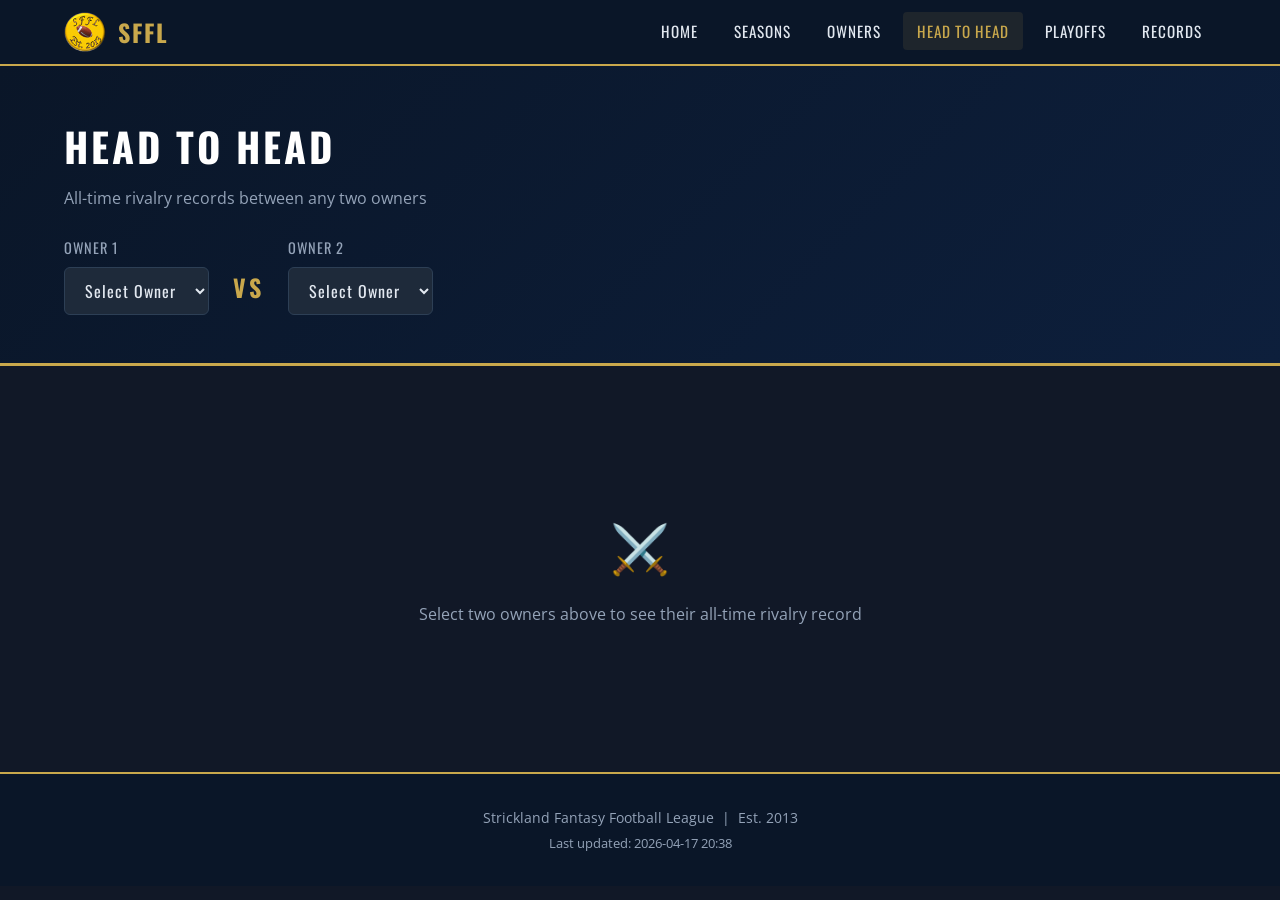
==== head-to-head.html @ b1b47773 "Add head to head page" ====
<!DOCTYPE html>
<html lang="en">
<head>
  <meta charset="UTF-8" />
  <meta name="viewport" content="width=device-width, initial-scale=1.0" />
  <title>SFFL | Head to Head</title>
  <link rel="stylesheet" href="assets/css/style.css" />
  <link href="https://fonts.googleapis.com/css2?family=Oswald:wght@400;500;600;700&family=Open+Sans:wght@400;600&display=swap" rel="stylesheet" />
</head>
<body>

  <!-- NAVIGATION -->
  <nav class="navbar">
    <div class="nav-container">
      <div class="nav-brand">
        <img src="assets/logo.png" alt="SFFL Logo" class="nav-logo" />
        <span class="nav-title">SFFL</span>
      </div>
      <ul class="nav-links">
        <li><a href="index.html">Home</a></li>
        <li><a href="seasons.html">Seasons</a></li>
        <li><a href="owners.html">Owners</a></li>
        <li><a href="head-to-head.html" class="active">Head to Head</a></li>
        <li><a href="playoffs.html">Playoffs</a></li>
        <li><a href="records.html">Records</a></li>
      </ul>
    </div>
  </nav>

  <!-- PAGE HEADER -->
  <section class="page-header">
    <div class="container">
      <h1 class="page-title">Head to Head</h1>
      <p class="page-subtitle">All-time rivalry records between any two owners</p>
      <div class="h2h-selectors">
        <div class="selector-group">
          <label class="selector-label">Owner 1</label>
          <select id="owner1-select" class="selector-dropdown">
            <option value="">Select Owner</option>
          </select>
        </div>
        <div class="h2h-vs">VS</div>
        <div class="selector-group">
          <label class="selector-label">Owner 2</label>
          <select id="owner2-select" class="selector-dropdown">
            <option value="">Select Owner</option>
          </select>
        </div>
      </div>
    </div>
  </section>

  <!-- PROMPT (shown before selection) -->
  <section class="section" id="h2h-prompt">
    <div class="container">
      <div class="h2h-empty">
        <div class="h2h-empty-icon">⚔️</div>
        <p>Select two owners above to see their all-time rivalry record</p>
      </div>
    </div>
  </section>

  <!-- RIVALRY RESULTS (hidden until both selected) -->
  <div id="h2h-results" style="display:none;">

    <!-- RIVALRY SUMMARY -->
    <section class="section">
      <div class="container">
        <div class="rivalry-card" id="rivalry-card"></div>
      </div>
    </section>

    <!-- MATCHUP HISTORY -->
    <section class="section section-dark">
      <div class="container">
        <h2 class="section-title">Matchup History</h2>
        <div class="table-wrapper">
          <table class="data-table">
            <thead>
              <tr>
                <th>Season</th>
                <th>Week / Round</th>
                <th>Type</th>
                <th>Winner</th>
                <th>Score</th>
                <th>Loser</th>
                <th>Score</th>
                <th>Margin</th>
              </tr>
            </thead>
            <tbody id="h2h-history-body"></tbody>
          </table>
        </div>
      </div>
    </section>

  </div>

  <!-- FOOTER -->
  <footer class="footer">
    <div class="container">
      <p>Strickland Fantasy Football League &nbsp;|&nbsp; Est. 2013</p>
      <p class="footer-sub">Last updated: <span id="last-updated"></span></p>
    </div>
  </footer>

  <script src="assets/js/data.js"></script>
  <script src="assets/js/head-to-head.js"></script>

</body>
</html>
---- assets/css/style.css ----
/* ============================================================
   SFFL - Main Stylesheet
   ============================================================ */

/* RESET & BASE */
* {
  margin: 0;
  padding: 0;
  box-sizing: border-box;
}

:root {
  --primary: #0a1628;
  --secondary: #c9a84c;
  --accent: #ffffff;
  --background: #111827;
  --card: #1e2a3a;
  --text: #e2e8f0;
  --text-muted: #94a3b8;
  --border: #2d3f55;
  --success: #22c55e;
  --danger: #ef4444;
}

html {
  scroll-behavior: smooth;
}

body {
  background-color: var(--background);
  color: var(--text);
  font-family: 'Open Sans', sans-serif;
  font-size: 16px;
  line-height: 1.6;
}

h1, h2, h3, h4 {
  font-family: 'Oswald', sans-serif;
  letter-spacing: 0.5px;
}

a {
  color: var(--secondary);
  text-decoration: none;
  transition: color 0.2s;
}

a:hover {
  color: var(--accent);
}

/* ============================================================
   LAYOUT
   ============================================================ */

.container {
  max-width: 1200px;
  margin: 0 auto;
  padding: 0 24px;
}

.section {
  padding: 64px 0;
}

.section-dark {
  background-color: var(--primary);
}

.section-title {
  font-size: 2rem;
  color: var(--secondary);
  text-transform: uppercase;
  letter-spacing: 2px;
  margin-bottom: 32px;
  padding-bottom: 12px;
  border-bottom: 2px solid var(--secondary);
}

/* ============================================================
   NAVBAR
   ============================================================ */

.navbar {
  background-color: var(--primary);
  border-bottom: 2px solid var(--secondary);
  position: sticky;
  top: 0;
  z-index: 100;
}

.nav-container {
  max-width: 1200px;
  margin: 0 auto;
  padding: 0 24px;
  display: flex;
  align-items: center;
  justify-content: space-between;
  height: 64px;
}

.nav-brand {
  display: flex;
  align-items: center;
  gap: 12px;
}

.nav-logo {
  height: 40px;
  width: auto;
}

.nav-title {
  font-family: 'Oswald', sans-serif;
  font-size: 1.5rem;
  font-weight: 700;
  color: var(--secondary);
  letter-spacing: 2px;
}

.nav-links {
  display: flex;
  list-style: none;
  gap: 8px;
}

.nav-links a {
  color: var(--text);
  font-family: 'Oswald', sans-serif;
  font-size: 0.95rem;
  letter-spacing: 1px;
  text-transform: uppercase;
  padding: 8px 14px;
  border-radius: 4px;
  transition: all 0.2s;
}

.nav-links a:hover,
.nav-links a.active {
  color: var(--secondary);
  background-color: rgba(201, 168, 76, 0.1);
}

/* ============================================================
   HERO
   ============================================================ */

.hero {
  background: linear-gradient(135deg, var(--primary) 0%, #0d1f3c 50%, #111827 100%);
  border-bottom: 3px solid var(--secondary);
  padding: 64px 0 0 0;
}

.hero-container {
  max-width: 1200px;
  margin: 0 auto;
  padding: 0 24px 48px;
  display: flex;
  align-items: center;
  gap: 32px;
}

.hero-logo img {
  height: 120px;
  width: auto;
}

.hero-text h1 {
  font-size: 3rem;
  color: var(--accent);
  text-transform: uppercase;
  letter-spacing: 3px;
  line-height: 1.1;
}

.hero-subtitle {
  color: var(--text-muted);
  font-size: 1rem;
  margin-top: 8px;
  letter-spacing: 1px;
}

.champion-banner {
  background: linear-gradient(90deg, var(--secondary) 0%, #a07830 100%);
  padding: 16px 24px;
}

.champion-inner {
  max-width: 1200px;
  margin: 0 auto;
  display: flex;
  align-items: center;
  gap: 16px;
}

.champion-label {
  font-family: 'Oswald', sans-serif;
  font-size: 1rem;
  color: var(--primary);
  text-transform: uppercase;
  letter-spacing: 2px;
}

.champion-name {
  font-family: 'Oswald', sans-serif;
  font-size: 1.5rem;
  font-weight: 700;
  color: var(--primary);
}

.champion-season {
  font-family: 'Open Sans', sans-serif;
  font-size: 0.9rem;
  color: var(--primary);
  opacity: 0.8;
}

/* ============================================================
   TABLES
   ============================================================ */

.table-wrapper {
  overflow-x: auto;
  border-radius: 8px;
  border: 1px solid var(--border);
}

.data-table {
  width: 100%;
  border-collapse: collapse;
  font-size: 0.9rem;
}

.data-table thead {
  background-color: var(--primary);
}

.data-table thead th {
  padding: 14px 16px;
  text-align: left;
  font-family: 'Oswald', sans-serif;
  font-size: 0.85rem;
  text-transform: uppercase;
  letter-spacing: 1px;
  color: var(--secondary);
  border-bottom: 2px solid var(--secondary);
  white-space: nowrap;
}

.data-table tbody tr {
  border-bottom: 1px solid var(--border);
  transition: background-color 0.15s;
}

.data-table tbody tr:hover {
  background-color: rgba(201, 168, 76, 0.05);
}

.data-table tbody tr:last-child {
  border-bottom: none;
}

.data-table tbody td {
  padding: 12px 16px;
  color: var(--text);
}

.data-table tbody tr:nth-child(even) {
  background-color: rgba(255, 255, 255, 0.02);
}

.badge {
  display: inline-block;
  padding: 2px 8px;
  border-radius: 12px;
  font-size: 0.75rem;
  font-weight: 600;
}

.badge-gold {
  background-color: var(--secondary);
  color: var(--primary);
}

.badge-active {
  background-color: rgba(34, 197, 94, 0.15);
  color: #22c55e;
  border: 1px solid #22c55e;
}

/* ============================================================
   CHAMPIONSHIP GRID
   ============================================================ */

.championship-grid {
  display: grid;
  grid-template-columns: repeat(auto-fill, minmax(160px, 1fr));
  gap: 16px;
}

.championship-card {
  background-color: var(--card);
  border: 1px solid var(--border);
  border-radius: 8px;
  padding: 20px 16px;
  text-align: center;
  transition: transform 0.2s, border-color 0.2s;
}

.championship-card:hover {
  transform: translateY(-2px);
  border-color: var(--secondary);
}

.championship-year {
  font-family: 'Oswald', sans-serif;
  font-size: 1.5rem;
  color: var(--secondary);
  font-weight: 700;
}

.championship-winner {
  font-family: 'Oswald', sans-serif;
  font-size: 1rem;
  color: var(--accent);
  margin-top: 4px;
}

.championship-record {
  font-size: 0.8rem;
  color: var(--text-muted);
  margin-top: 4px;
}

.championship-trophy {
  font-size: 1.5rem;
  margin-bottom: 8px;
}

/* ============================================================
   RECORDS STRIP
   ============================================================ */

.records-strip {
  display: grid;
  grid-template-columns: repeat(auto-fill, minmax(280px, 1fr));
  gap: 16px;
}

.record-card {
  background-color: var(--card);
  border: 1px solid var(--border);
  border-left: 4px solid var(--secondary);
  border-radius: 8px;
  padding: 20px;
}

.record-label {
  font-family: 'Oswald', sans-serif;
  font-size: 0.8rem;
  text-transform: uppercase;
  letter-spacing: 1px;
  color: var(--text-muted);
  margin-bottom: 4px;
}

.record-value {
  font-family: 'Oswald', sans-serif;
  font-size: 2rem;
  color: var(--secondary);
  font-weight: 700;
  line-height: 1;
}

.record-detail {
  font-size: 0.85rem;
  color: var(--text-muted);
  margin-top: 4px;
}

/* ============================================================
   NAV CARDS
   ============================================================ */

.nav-cards {
  display: grid;
  grid-template-columns: repeat(auto-fill, minmax(200px, 1fr));
  gap: 20px;
}

.nav-card {
  background-color: var(--card);
  border: 1px solid var(--border);
  border-radius: 8px;
  padding: 28px 20px;
  text-align: center;
  color: var(--text);
  transition: all 0.2s;
  display: block;
}

.nav-card:hover {
  border-color: var(--secondary);
  transform: translateY(-3px);
  background-color: rgba(201, 168, 76, 0.05);
  color: var(--text);
}

.nav-card-icon {
  font-size: 2rem;
  margin-bottom: 12px;
}

.nav-card-title {
  font-family: 'Oswald', sans-serif;
  font-size: 1.1rem;
  text-transform: uppercase;
  letter-spacing: 1px;
  color: var(--secondary);
  margin-bottom: 8px;
}

.nav-card-desc {
  font-size: 0.85rem;
  color: var(--text-muted);
  line-height: 1.4;
}

/* ============================================================
   FOOTER
   ============================================================ */

.footer {
  background-color: var(--primary);
  border-top: 2px solid var(--secondary);
  padding: 32px 0;
  text-align: center;
}

.footer p {
  color: var(--text-muted);
  font-size: 0.9rem;
}

.footer-sub {
  margin-top: 4px;
  font-size: 0.8rem !important;
}

/* ============================================================
   RESPONSIVE
   ============================================================ */

   /* ============================================================
   PAGE HEADER
   ============================================================ */

.page-header {
  background: linear-gradient(135deg, var(--primary) 0%, #0d1f3c 100%);
  border-bottom: 3px solid var(--secondary);
  padding: 48px 0;
}

.page-title {
  font-size: 2.5rem;
  color: var(--accent);
  text-transform: uppercase;
  letter-spacing: 3px;
}

.page-subtitle {
  color: var(--text-muted);
  margin-top: 8px;
  font-size: 1rem;
}

.season-selector {
  margin-top: 24px;
  display: flex;
  align-items: center;
  gap: 16px;
}

.selector-label {
  font-family: 'Oswald', sans-serif;
  font-size: 0.9rem;
  text-transform: uppercase;
  letter-spacing: 1px;
  color: var(--text-muted);
}

.selector-dropdown {
  background-color: var(--card);
  color: var(--text);
  border: 1px solid var(--border);
  border-radius: 6px;
  padding: 10px 16px;
  font-family: 'Oswald', sans-serif;
  font-size: 1rem;
  letter-spacing: 1px;
  cursor: pointer;
  outline: none;
  transition: border-color 0.2s;
}

.selector-dropdown:hover,
.selector-dropdown:focus {
  border-color: var(--secondary);
}

.selector-small {
  font-size: 0.9rem;
  padding: 8px 12px;
}

.week-selector-row {
  display: flex;
  align-items: center;
  gap: 16px;
  margin-bottom: 24px;
}

/* ============================================================
   SEASON CHAMPION CARD
   ============================================================ */

.season-champion-card {
  background: linear-gradient(135deg, var(--card) 0%, #162032 100%);
  border: 2px solid var(--secondary);
  border-radius: 12px;
  padding: 40px;
  text-align: center;
}

.season-champion-trophy {
  font-size: 3rem;
  margin-bottom: 12px;
}

.season-champion-label {
  font-family: 'Oswald', sans-serif;
  font-size: 0.9rem;
  text-transform: uppercase;
  letter-spacing: 2px;
  color: var(--text-muted);
}

.season-champion-name {
  font-family: 'Oswald', sans-serif;
  font-size: 3rem;
  color: var(--secondary);
  font-weight: 700;
  line-height: 1.1;
  margin-top: 8px;
}

.season-champion-record {
  font-size: 1rem;
  color: var(--text-muted);
  margin-top: 8px;
}

.season-champion-pts {
  font-family: 'Oswald', sans-serif;
  font-size: 1.2rem;
  color: var(--accent);
  margin-top: 4px;
}

/* ============================================================
   PLAYOFF RESULTS
   ============================================================ */

.playoff-round {
  margin-bottom: 32px;
}

.playoff-round-title {
  font-family: 'Oswald', sans-serif;
  font-size: 1.2rem;
  text-transform: uppercase;
  letter-spacing: 2px;
  color: var(--secondary);
  margin-bottom: 16px;
  padding-bottom: 8px;
  border-bottom: 1px solid var(--border);
}

.playoff-matchups {
  display: grid;
  grid-template-columns: repeat(auto-fill, minmax(320px, 1fr));
  gap: 12px;
}

.playoff-matchup {
  background-color: var(--card);
  border: 1px solid var(--border);
  border-radius: 8px;
  overflow: hidden;
}

.playoff-team {
  display: flex;
  justify-content: space-between;
  align-items: center;
  padding: 12px 16px;
  border-bottom: 1px solid var(--border);
}

.playoff-team:last-child {
  border-bottom: none;
}

.playoff-team.winner {
  background-color: rgba(201, 168, 76, 0.08);
}

.playoff-team-name {
  font-family: 'Oswald', sans-serif;
  font-size: 1rem;
  color: var(--text);
}

.playoff-team.winner .playoff-team-name {
  color: var(--secondary);
}

.playoff-team-score {
  font-family: 'Oswald', sans-serif;
  font-size: 1.2rem;
  font-weight: 700;
  color: var(--text);
}

.playoff-team.winner .playoff-team-score {
  color: var(--secondary);
}

.playoff-win-badge {
  font-size: 0.7rem;
  color: var(--secondary);
  margin-left: 8px;
}

/* ============================================================
   WEEK BY WEEK MATCHUPS
   ============================================================ */

.matchups-grid {
  display: grid;
  grid-template-columns: repeat(auto-fill, minmax(320px, 1fr));
  gap: 16px;
}

.matchup-card {
  background-color: var(--card);
  border: 1px solid var(--border);
  border-radius: 8px;
  overflow: hidden;
}

.matchup-team {
  display: flex;
  justify-content: space-between;
  align-items: center;
  padding: 14px 16px;
  border-bottom: 1px solid var(--border);
}

.matchup-team:last-child {
  border-bottom: none;
}

.matchup-team.winner {
  background-color: rgba(201, 168, 76, 0.08);
}

.matchup-team-info {
  display: flex;
  flex-direction: column;
}

.matchup-team-name {
  font-family: 'Oswald', sans-serif;
  font-size: 1rem;
  color: var(--text);
}

.matchup-team.winner .matchup-team-name {
  color: var(--secondary);
}

.matchup-team-record {
  font-size: 0.75rem;
  color: var(--text-muted);
  margin-top: 2px;
}

.matchup-score {
  font-family: 'Oswald', sans-serif;
  font-size: 1.3rem;
  font-weight: 700;
  color: var(--text);
}

.matchup-team.winner .matchup-score {
  color: var(--secondary);
}

@media (max-width: 768px) {
  .matchups-grid {
    grid-template-columns: 1fr;
  }

  .playoff-matchups {
    grid-template-columns: 1fr;
  }

  .season-champion-name {
    font-size: 2rem;
  }
}

/* ============================================================
   OWNER CARDS
   ============================================================ */

.owner-cards-grid {
  display: grid;
  grid-template-columns: repeat(auto-fill, minmax(220px, 1fr));
  gap: 20px;
}

.owner-card {
  background-color: var(--card);
  border: 1px solid var(--border);
  border-radius: 10px;
  padding: 24px 20px;
  text-align: center;
  cursor: pointer;
  transition: all 0.2s;
}

.owner-card:hover {
  border-color: var(--secondary);
  transform: translateY(-3px);
  background-color: rgba(201, 168, 76, 0.05);
}

.owner-card-initial {
  width: 56px;
  height: 56px;
  border-radius: 50%;
  background: linear-gradient(135deg, var(--secondary), #a07830);
  display: flex;
  align-items: center;
  justify-content: center;
  margin: 0 auto 12px;
  font-family: 'Oswald', sans-serif;
  font-size: 1.5rem;
  font-weight: 700;
  color: var(--primary);
}

.owner-card-name {
  font-family: 'Oswald', sans-serif;
  font-size: 1.2rem;
  color: var(--accent);
  text-transform: uppercase;
  letter-spacing: 1px;
}

.owner-card-years {
  font-size: 0.8rem;
  color: var(--text-muted);
  margin-top: 4px;
}

.owner-card-record {
  font-family: 'Oswald', sans-serif;
  font-size: 1rem;
  color: var(--text);
  margin-top: 8px;
}

.owner-card-badges {
  margin-top: 10px;
  display: flex;
  gap: 6px;
  justify-content: center;
  flex-wrap: wrap;
}

/* ============================================================
   OWNER PROFILE
   ============================================================ */

.back-btn {
  background: none;
  border: 1px solid var(--border);
  color: var(--text-muted);
  font-family: 'Oswald', sans-serif;
  font-size: 0.9rem;
  letter-spacing: 1px;
  padding: 8px 16px;
  border-radius: 6px;
  cursor: pointer;
  margin-bottom: 32px;
  transition: all 0.2s;
}

.back-btn:hover {
  border-color: var(--secondary);
  color: var(--secondary);
}

.profile-header {
  display: flex;
  align-items: center;
  gap: 24px;
  margin-bottom: 40px;
}

.profile-initial {
  width: 80px;
  height: 80px;
  border-radius: 50%;
  background: linear-gradient(135deg, var(--secondary), #a07830);
  display: flex;
  align-items: center;
  justify-content: center;
  font-family: 'Oswald', sans-serif;
  font-size: 2.2rem;
  font-weight: 700;
  color: var(--primary);
  flex-shrink: 0;
}

.profile-info h2 {
  font-size: 2.5rem;
  color: var(--accent);
  text-transform: uppercase;
  letter-spacing: 2px;
}

.profile-info p {
  color: var(--text-muted);
  margin-top: 4px;
}

.profile-badges {
  display: flex;
  gap: 8px;
  margin-top: 8px;
  flex-wrap: wrap;
}

.stats-grid {
  display: grid;
  grid-template-columns: repeat(auto-fill, minmax(160px, 1fr));
  gap: 16px;
}

.stat-card {
  background-color: var(--card);
  border: 1px solid var(--border);
  border-left: 4px solid var(--secondary);
  border-radius: 8px;
  padding: 16px;
}

.stat-label {
  font-size: 0.75rem;
  text-transform: uppercase;
  letter-spacing: 1px;
  color: var(--text-muted);
  margin-bottom: 4px;
}

.stat-value {
  font-family: 'Oswald', sans-serif;
  font-size: 1.8rem;
  color: var(--secondary);
  font-weight: 700;
  line-height: 1;
}

.stat-sub {
  font-size: 0.8rem;
  color: var(--text-muted);
  margin-top: 2px;
}

/* ============================================================
   CHART
   ============================================================ */

.chart-wrapper {
  background-color: var(--card);
  border: 1px solid var(--border);
  border-radius: 8px;
  padding: 24px;
  max-height: 400px;
}

/* ============================================================
   RESPONSIVE OWNERS
   ============================================================ */

@media (max-width: 768px) {
  .profile-header {
    flex-direction: column;
    text-align: center;
  }

  .profile-badges {
    justify-content: center;
  }

  .stats-grid {
    grid-template-columns: repeat(2, 1fr);
  }
}

/* ============================================================
   HEAD TO HEAD
   ============================================================ */

.h2h-selectors {
  display: flex;
  align-items: center;
  gap: 24px;
  margin-top: 24px;
  flex-wrap: wrap;
}

.selector-group {
  display: flex;
  flex-direction: column;
  gap: 8px;
}

.h2h-vs {
  font-family: 'Oswald', sans-serif;
  font-size: 1.5rem;
  font-weight: 700;
  color: var(--secondary);
  letter-spacing: 3px;
  padding-top: 24px;
}

.h2h-empty {
  text-align: center;
  padding: 80px 0;
  color: var(--text-muted);
}

.h2h-empty-icon {
  font-size: 3rem;
  margin-bottom: 16px;
}

/* RIVALRY CARD */
.rivalry-card {
  background: linear-gradient(135deg, var(--card) 0%, #162032 100%);
  border: 2px solid var(--secondary);
  border-radius: 12px;
  padding: 40px;
}

.rivalry-owners {
  display: grid;
  grid-template-columns: 1fr auto 1fr;
  align-items: center;
  gap: 24px;
  margin-bottom: 32px;
}

.rivalry-owner {
  text-align: center;
}

.rivalry-owner-initial {
  width: 72px;
  height: 72px;
  border-radius: 50%;
  background: linear-gradient(135deg, var(--secondary), #a07830);
  display: flex;
  align-items: center;
  justify-content: center;
  margin: 0 auto 12px;
  font-family: 'Oswald', sans-serif;
  font-size: 2rem;
  font-weight: 700;
  color: var(--primary);
}

.rivalry-owner-name {
  font-family: 'Oswald', sans-serif;
  font-size: 1.8rem;
  color: var(--accent);
  text-transform: uppercase;
  letter-spacing: 2px;
}

.rivalry-owner-avg {
  font-size: 0.9rem;
  color: var(--text-muted);
  margin-top: 4px;
}

.rivalry-divider {
  font-family: 'Oswald', sans-serif;
  font-size: 2rem;
  color: var(--secondary);
  font-weight: 700;
}

.rivalry-records {
  display: grid;
  grid-template-columns: repeat(3, 1fr);
  gap: 16px;
  border-top: 1px solid var(--border);
  padding-top: 24px;
}

.rivalry-record-row {
  text-align: center;
  background-color: rgba(0,0,0,0.2);
  border-radius: 8px;
  padding: 16px;
}

.rivalry-record-type {
  font-family: 'Oswald', sans-serif;
  font-size: 0.8rem;
  text-transform: uppercase;
  letter-spacing: 1px;
  color: var(--text-muted);
  margin-bottom: 8px;
}

.rivalry-record-score {
  font-family: 'Oswald', sans-serif;
  font-size: 1.4rem;
  color: var(--secondary);
  font-weight: 700;
}

.rivalry-record-leader {
  font-size: 0.8rem;
  color: var(--text-muted);
  margin-top: 4px;
}

.rivalry-best {
  display: grid;
  grid-template-columns: 1fr 1fr;
  gap: 16px;
  margin-top: 16px;
}

.rivalry-best-card {
  background-color: rgba(0,0,0,0.2);
  border-radius: 8px;
  padding: 16px;
  text-align: center;
}

.rivalry-best-label {
  font-size: 0.75rem;
  text-transform: uppercase;
  letter-spacing: 1px;
  color: var(--text-muted);
  margin-bottom: 4px;
}

.rivalry-best-value {
  font-family: 'Oswald', sans-serif;
  font-size: 1.2rem;
  color: var(--secondary);
  font-weight: 700;
}

.rivalry-best-detail {
  font-size: 0.8rem;
  color: var(--text-muted);
  margin-top: 2px;
}

/* TYPE BADGES */
.type-badge {
  display: inline-block;
  padding: 2px 8px;
  border-radius: 12px;
  font-size: 0.75rem;
  font-weight: 600;
}

.type-regular {
  background: rgba(148,163,184,0.15);
  color: var(--text-muted);
  border: 1px solid var(--border);
}

.type-playoff {
  background: rgba(201,168,76,0.15);
  color: var(--secondary);
  border: 1px solid var(--secondary);
}

@media (max-width: 768px) {
  .rivalry-owners {
    grid-template-columns: 1fr;
    text-align: center;
  }

  .rivalry-records {
    grid-template-columns: 1fr;
  }

  .rivalry-best {
    grid-template-columns: 1fr;
  }

  .h2h-selectors {
    flex-direction: column;
    align-items: flex-start;
  }

  .h2h-vs {
    padding-top: 0;
  }
}
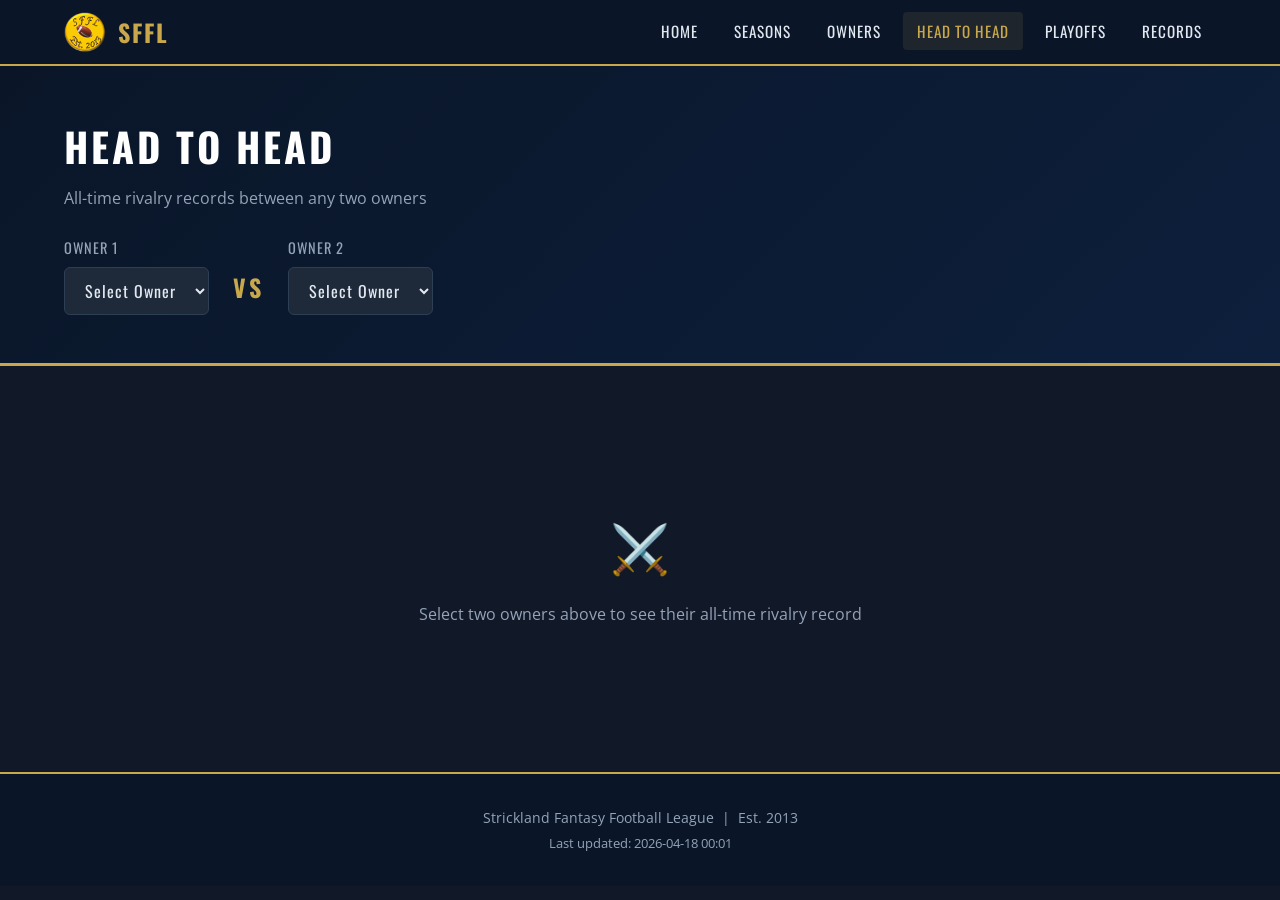
==== commit f346668b: "Complete mobile responsiveness overhaul - Add hamburger menu to all 6 pages (toggles open/closed on " ====
--- a/head-to-head.html
+++ b/head-to-head.html
@@ -16,7 +16,10 @@
         <img src="assets/logo.png" alt="SFFL Logo" class="nav-logo" />
         <span class="nav-title">SFFL</span>
       </div>
-      <ul class="nav-links">
+      <button class="nav-hamburger" id="nav-hamburger" aria-label="Toggle navigation">
+        <span></span><span></span><span></span>
+      </button>
+      <ul class="nav-links" id="nav-links">
         <li><a href="index.html">Home</a></li>
         <li><a href="seasons.html">Seasons</a></li>
         <li><a href="owners.html">Owners</a></li>
@@ -106,6 +109,16 @@
 
   <script src="assets/js/data.js"></script>
   <script src="assets/js/head-to-head.js"></script>
+  <script>
+    (function() {
+      var btn = document.getElementById('nav-hamburger');
+      var links = document.getElementById('nav-links');
+      btn.addEventListener('click', function() {
+        btn.classList.toggle('open');
+        links.classList.toggle('open');
+      });
+    })();
+  </script>
 
 </body>
 </html>
--- a/assets/css/style.css
+++ b/assets/css/style.css
@@ -448,10 +448,45 @@
 }
 
 /* ============================================================
-   RESPONSIVE
-   ============================================================ */
-
-   /* ============================================================
+   HAMBURGER MENU
+   ============================================================ */
+
+.nav-hamburger {
+  display: none;
+  flex-direction: column;
+  justify-content: center;
+  align-items: center;
+  gap: 5px;
+  cursor: pointer;
+  background: none;
+  border: none;
+  padding: 10px;
+  min-height: 44px;
+  min-width: 44px;
+}
+
+.nav-hamburger span {
+  display: block;
+  width: 22px;
+  height: 2px;
+  background-color: var(--secondary);
+  border-radius: 2px;
+  transition: all 0.3s;
+}
+
+.nav-hamburger.open span:nth-child(1) {
+  transform: translateY(7px) rotate(45deg);
+}
+
+.nav-hamburger.open span:nth-child(2) {
+  opacity: 0;
+}
+
+.nav-hamburger.open span:nth-child(3) {
+  transform: translateY(-7px) rotate(-45deg);
+}
+
+/* ============================================================
    PAGE HEADER
    ============================================================ */
 
@@ -1131,4 +1166,494 @@
   .h2h-vs {
     padding-top: 0;
   }
+}
+
+/* ============================================================
+   PLAYOFFS PAGE
+   ============================================================ */
+
+.subsection-title {
+  font-family: 'Oswald', sans-serif;
+  font-size: 1.3rem;
+  color: var(--secondary);
+  text-transform: uppercase;
+  letter-spacing: 2px;
+  margin-bottom: 20px;
+  padding-bottom: 8px;
+  border-bottom: 1px solid var(--border);
+}
+
+/* FOUNDING BROTHERS LEADERBOARD */
+.fb-leaderboard {
+  display: grid;
+  grid-template-columns: repeat(auto-fill, minmax(200px, 1fr));
+  gap: 16px;
+  margin-bottom: 16px;
+}
+
+.fb-leader-card {
+  background-color: var(--card);
+  border: 1px solid var(--border);
+  border-radius: 10px;
+  padding: 24px 20px;
+  text-align: center;
+  transition: all 0.2s;
+}
+
+.fb-leader-card:hover {
+  border-color: var(--secondary);
+}
+
+.fb-leader-card.top {
+  border-color: var(--secondary);
+  background: linear-gradient(135deg, var(--card), #162032);
+}
+
+.fb-leader-initial {
+  width: 52px;
+  height: 52px;
+  border-radius: 50%;
+  background: linear-gradient(135deg, var(--secondary), #a07830);
+  display: flex;
+  align-items: center;
+  justify-content: center;
+  margin: 0 auto 12px;
+  font-family: 'Oswald', sans-serif;
+  font-size: 1.4rem;
+  font-weight: 700;
+  color: var(--primary);
+}
+
+.fb-leader-name {
+  font-family: 'Oswald', sans-serif;
+  font-size: 1.2rem;
+  color: var(--accent);
+  text-transform: uppercase;
+  letter-spacing: 1px;
+}
+
+.fb-leader-wins {
+  font-family: 'Oswald', sans-serif;
+  font-size: 2.5rem;
+  color: var(--secondary);
+  font-weight: 700;
+  line-height: 1;
+  margin-top: 8px;
+}
+
+.fb-leader-label {
+  font-size: 0.8rem;
+  color: var(--text-muted);
+  margin-top: 4px;
+}
+
+/* FOUNDING BROTHERS SEASON */
+.fb-season-card {
+  background-color: var(--card);
+  border: 1px solid var(--border);
+  border-radius: 10px;
+  overflow: hidden;
+}
+
+.fb-season-winner {
+  background: linear-gradient(90deg, var(--secondary), #a07830);
+  padding: 16px 24px;
+  display: flex;
+  align-items: center;
+  gap: 12px;
+}
+
+.fb-season-winner-label {
+  font-family: 'Oswald', sans-serif;
+  font-size: 0.85rem;
+  text-transform: uppercase;
+  letter-spacing: 2px;
+  color: var(--primary);
+}
+
+.fb-season-winner-name {
+  font-family: 'Oswald', sans-serif;
+  font-size: 1.5rem;
+  font-weight: 700;
+  color: var(--primary);
+}
+
+.fb-season-standings {
+  padding: 0;
+}
+
+@media (max-width: 768px) {
+  .fb-leaderboard {
+    grid-template-columns: repeat(2, 1fr);
+  }
+}
+
+/* ============================================================
+   RECORDS PAGE
+   ============================================================ */
+
+.records-two-col {
+  display: grid;
+  grid-template-columns: 1fr 1fr;
+  gap: 32px;
+}
+
+.streaks-grid {
+  display: grid;
+  grid-template-columns: repeat(auto-fill, minmax(160px, 1fr));
+  gap: 12px;
+  margin-bottom: 16px;
+}
+
+.streak-card {
+  background-color: var(--card);
+  border: 1px solid var(--border);
+  border-radius: 8px;
+  padding: 16px;
+  text-align: center;
+}
+
+.streak-card.win {
+  border-left: 4px solid var(--success);
+}
+
+.streak-card.loss {
+  border-left: 4px solid var(--danger);
+}
+
+.streak-owner {
+  font-family: 'Oswald', sans-serif;
+  font-size: 1rem;
+  color: var(--accent);
+  text-transform: uppercase;
+  letter-spacing: 1px;
+}
+
+.streak-value {
+  font-family: 'Oswald', sans-serif;
+  font-size: 2rem;
+  font-weight: 700;
+  line-height: 1;
+  margin-top: 4px;
+}
+
+.streak-card.win .streak-value {
+  color: var(--success);
+}
+
+.streak-card.loss .streak-value {
+  color: var(--danger);
+}
+
+.streak-label {
+  font-size: 0.75rem;
+  color: var(--text-muted);
+  margin-top: 4px;
+}
+
+/* DIVISIONAL SUMMARY */
+.divisional-summary {
+  display: grid;
+  grid-template-columns: 1fr auto 1fr;
+  gap: 24px;
+  align-items: center;
+  background: linear-gradient(135deg, var(--card), #162032);
+  border: 2px solid var(--secondary);
+  border-radius: 12px;
+  padding: 32px;
+  text-align: center;
+}
+
+.div-summary-name {
+  font-family: 'Oswald', sans-serif;
+  font-size: 1.8rem;
+  color: var(--secondary);
+  text-transform: uppercase;
+  letter-spacing: 2px;
+}
+
+.div-summary-record {
+  font-family: 'Oswald', sans-serif;
+  font-size: 1.2rem;
+  color: var(--text);
+  margin-top: 4px;
+}
+
+.div-summary-pts {
+  font-size: 0.85rem;
+  color: var(--text-muted);
+  margin-top: 4px;
+}
+
+.div-summary-vs {
+  font-family: 'Oswald', sans-serif;
+  font-size: 2rem;
+  color: var(--secondary);
+  font-weight: 700;
+}
+
+@media (max-width: 768px) {
+  .records-two-col {
+    grid-template-columns: 1fr;
+  }
+
+  .divisional-summary {
+    grid-template-columns: 1fr;
+  }
+
+  .streaks-grid {
+    grid-template-columns: repeat(2, 1fr);
+  }
+}
+
+/* ============================================================
+   GLOBAL MOBILE — 768px
+   ============================================================ */
+
+@media (max-width: 768px) {
+  /* --- NAVBAR / HAMBURGER --- */
+  .navbar {
+    position: sticky;
+    overflow: visible;
+  }
+
+  .nav-hamburger {
+    display: flex;
+  }
+
+  .nav-links {
+    display: none;
+    flex-direction: column;
+    position: absolute;
+    top: 64px;
+    left: 0;
+    right: 0;
+    background-color: var(--primary);
+    border-bottom: 2px solid var(--secondary);
+    padding: 8px 0;
+    z-index: 99;
+    gap: 0;
+  }
+
+  .nav-links.open {
+    display: flex;
+  }
+
+  .nav-links li {
+    width: 100%;
+  }
+
+  .nav-links a {
+    display: flex;
+    align-items: center;
+    padding: 14px 24px;
+    min-height: 44px;
+    border-radius: 0;
+  }
+
+  /* --- HERO --- */
+  .hero-container {
+    flex-direction: column;
+    text-align: center;
+    padding: 28px 16px 28px;
+    gap: 16px;
+  }
+
+  .hero-text h1 {
+    font-size: 1.8rem;
+    letter-spacing: 1.5px;
+  }
+
+  .hero-logo img {
+    height: 80px;
+  }
+
+  /* --- CHAMPION BANNER --- */
+  .champion-inner {
+    flex-direction: column;
+    text-align: center;
+    gap: 4px;
+  }
+
+  /* --- SECTION / CONTAINER --- */
+  .section {
+    padding: 40px 0;
+  }
+
+  .container {
+    padding: 0 16px;
+  }
+
+  /* --- PAGE HEADER --- */
+  .page-header {
+    padding: 32px 0;
+  }
+
+  .page-title {
+    font-size: 1.8rem;
+    letter-spacing: 1.5px;
+  }
+
+  .section-title {
+    font-size: 1.5rem;
+    letter-spacing: 1px;
+  }
+
+  /* --- SELECTORS / DROPDOWNS --- */
+  .season-selector {
+    flex-direction: column;
+    align-items: flex-start;
+    gap: 8px;
+  }
+
+  .season-selector .selector-dropdown {
+    width: 100%;
+  }
+
+  .week-selector-row {
+    flex-direction: column;
+    align-items: flex-start;
+    gap: 8px;
+  }
+
+  .week-selector-row .selector-dropdown {
+    width: 100%;
+  }
+
+  .selector-dropdown {
+    min-height: 44px;
+  }
+
+  /* --- H2H SELECTORS --- */
+  .h2h-selectors {
+    flex-direction: column;
+    align-items: flex-start;
+    gap: 12px;
+  }
+
+  .selector-group {
+    width: 100%;
+  }
+
+  .selector-group .selector-dropdown {
+    width: 100%;
+  }
+
+  .h2h-vs {
+    padding-top: 0;
+  }
+
+  /* --- NAV CARDS --- */
+  .nav-cards {
+    grid-template-columns: repeat(2, 1fr);
+    gap: 12px;
+  }
+
+  .nav-card {
+    padding: 20px 14px;
+    min-height: 44px;
+  }
+
+  /* --- CHAMPIONSHIP GRID --- */
+  .championship-grid {
+    grid-template-columns: repeat(2, 1fr);
+  }
+
+  /* --- OWNER CARDS --- */
+  .owner-cards-grid {
+    grid-template-columns: repeat(2, 1fr);
+  }
+
+  /* --- SEASON CHAMPION --- */
+  .season-champion-card {
+    padding: 24px 16px;
+  }
+
+  .season-champion-name {
+    font-size: 1.8rem;
+  }
+
+  .season-champion-trophy {
+    font-size: 2rem;
+  }
+
+  /* --- RIVALRY CARD --- */
+  .rivalry-card {
+    padding: 24px 16px;
+  }
+
+  .rivalry-owner-name {
+    font-size: 1.3rem;
+  }
+
+  /* --- OWNER PROFILE --- */
+  .profile-info h2 {
+    font-size: 1.8rem;
+  }
+
+  .back-btn {
+    min-height: 44px;
+  }
+
+  /* --- DIVISIONAL SUMMARY --- */
+  .divisional-summary {
+    padding: 20px 16px;
+  }
+
+  .div-summary-name {
+    font-size: 1.3rem;
+  }
+
+  /* --- TABLE WRAPPER ensure scroll --- */
+  .table-wrapper {
+    -webkit-overflow-scrolling: touch;
+  }
+
+  .data-table thead th,
+  .data-table tbody td {
+    padding: 10px 12px;
+    font-size: 0.82rem;
+  }
+}
+
+/* ============================================================
+   SMALL PHONES — 480px
+   ============================================================ */
+
+@media (max-width: 480px) {
+  .nav-title {
+    font-size: 1.2rem;
+  }
+
+  .hero-text h1 {
+    font-size: 1.4rem;
+  }
+
+  .page-title {
+    font-size: 1.5rem;
+  }
+
+  .nav-cards {
+    grid-template-columns: 1fr;
+  }
+
+  .owner-cards-grid {
+    grid-template-columns: 1fr;
+  }
+
+  .championship-grid {
+    grid-template-columns: repeat(2, 1fr);
+  }
+
+  .stats-grid {
+    grid-template-columns: repeat(2, 1fr);
+  }
+
+  .rivalry-card {
+    padding: 16px 12px;
+  }
+
+  .season-champion-name {
+    font-size: 1.5rem;
+  }
 }
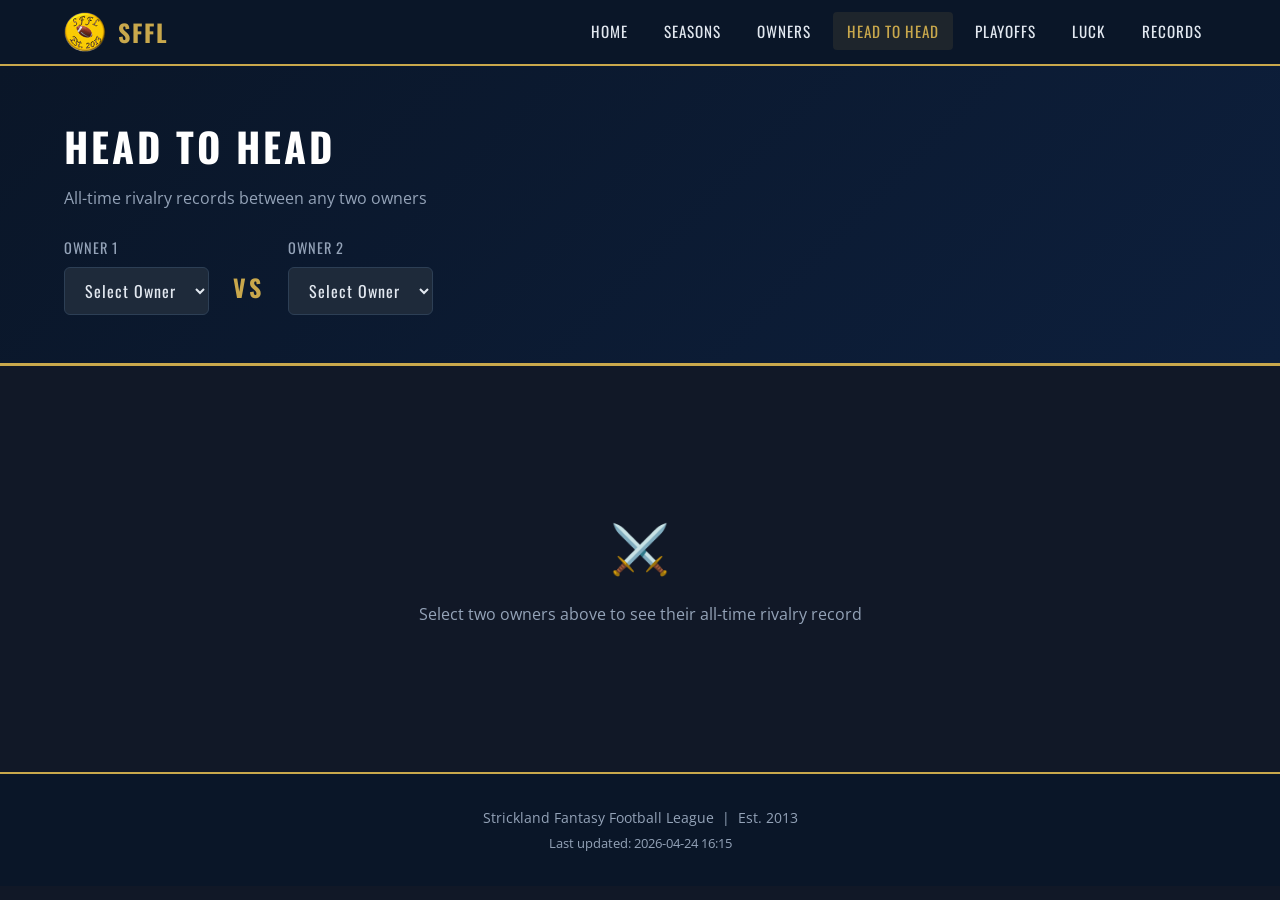
==== commit 9ac81cc8: "Add Luck page with full analytics Co-Authored-By: Claude Sonnet 4.6 <noreply@anthropic.com>" ====
--- a/head-to-head.html
+++ b/head-to-head.html
@@ -12,10 +12,10 @@
   <!-- NAVIGATION -->
   <nav class="navbar">
     <div class="nav-container">
-      <div class="nav-brand">
+      <a href="index.html" class="nav-brand">
         <img src="assets/logo.png" alt="SFFL Logo" class="nav-logo" />
         <span class="nav-title">SFFL</span>
-      </div>
+      </a>
       <button class="nav-hamburger" id="nav-hamburger" aria-label="Toggle navigation">
         <span></span><span></span><span></span>
       </button>
@@ -25,6 +25,7 @@
         <li><a href="owners.html">Owners</a></li>
         <li><a href="head-to-head.html" class="active">Head to Head</a></li>
         <li><a href="playoffs.html">Playoffs</a></li>
+        <li><a href="luck.html">Luck</a></li>
         <li><a href="records.html">Records</a></li>
       </ul>
     </div>
@@ -77,6 +78,12 @@
     <section class="section section-dark">
       <div class="container">
         <h2 class="section-title">Matchup History</h2>
+        <div class="season-selector" id="season-filter-row" style="display:none; margin-bottom:16px;">
+          <label class="selector-label" for="season-filter">Filter by Season</label>
+          <select id="season-filter" class="selector-dropdown selector-small">
+            <option value="">All Seasons</option>
+          </select>
+        </div>
         <div class="table-wrapper">
           <table class="data-table">
             <thead>
@@ -108,6 +115,7 @@
   </footer>
 
   <script src="assets/js/data.js"></script>
+  <script src="assets/js/sort-table.js"></script>
   <script src="assets/js/head-to-head.js"></script>
   <script>
     (function() {
--- a/assets/css/style.css
+++ b/assets/css/style.css
@@ -103,6 +103,8 @@
   display: flex;
   align-items: center;
   gap: 12px;
+  text-decoration: none;
+  color: inherit;
 }
 
 .nav-logo {
@@ -267,6 +269,35 @@
 
 .data-table tbody tr:nth-child(even) {
   background-color: rgba(255, 255, 255, 0.02);
+}
+
+.th-sortable {
+  cursor: pointer;
+  user-select: none;
+  padding-right: 26px !important;
+  position: relative;
+}
+
+.th-sortable::after {
+  content: '⇅';
+  position: absolute;
+  right: 8px;
+  opacity: 0.35;
+  font-size: 0.7rem;
+  top: 50%;
+  transform: translateY(-50%);
+}
+
+.th-sort-asc::after {
+  content: '↑';
+  opacity: 1;
+  color: var(--secondary);
+}
+
+.th-sort-desc::after {
+  content: '↓';
+  opacity: 1;
+  color: var(--secondary);
 }
 
 .badge {
@@ -376,6 +407,65 @@
   font-size: 0.85rem;
   color: var(--text-muted);
   margin-top: 4px;
+}
+
+/* ============================================================
+   RECORD CALLOUT CARDS (Records page top highlights)
+   ============================================================ */
+
+.record-callouts-grid {
+  display: grid;
+  grid-template-columns: repeat(auto-fill, minmax(220px, 1fr));
+  gap: 16px;
+}
+
+.record-callout-card {
+  background-color: var(--card);
+  border: 1px solid var(--border);
+  border-top: 3px solid var(--secondary);
+  border-radius: 8px;
+  padding: 20px 18px;
+  text-align: center;
+  transition: transform 0.15s, box-shadow 0.15s;
+}
+
+.record-callout-card:hover {
+  transform: translateY(-2px);
+  box-shadow: 0 6px 20px rgba(0, 0, 0, 0.3);
+}
+
+.rcc-icon {
+  font-size: 1.6rem;
+  margin-bottom: 8px;
+}
+
+.rcc-label {
+  font-family: 'Oswald', sans-serif;
+  font-size: 0.75rem;
+  text-transform: uppercase;
+  letter-spacing: 1px;
+  color: var(--text-muted);
+  margin-bottom: 8px;
+}
+
+.rcc-value {
+  font-family: 'Oswald', sans-serif;
+  font-size: 1.9rem;
+  font-weight: 700;
+  line-height: 1;
+  margin-bottom: 6px;
+}
+
+.rcc-detail {
+  font-size: 0.9rem;
+  font-weight: 600;
+  color: var(--text);
+  margin-bottom: 4px;
+}
+
+.rcc-sub {
+  font-size: 0.78rem;
+  color: var(--text-muted);
 }
 
 /* ============================================================
@@ -1656,4 +1746,143 @@
   .season-champion-name {
     font-size: 1.5rem;
   }
+}
+
+/* ============================================================
+   LUCK PAGE
+   ============================================================ */
+
+.luck-tiles {
+  display: grid;
+  grid-template-columns: repeat(4, 1fr);
+  gap: 16px;
+}
+
+.luck-tile {
+  background: var(--card);
+  border: 1px solid var(--border);
+  border-radius: 8px;
+  padding: 20px 16px;
+  text-align: center;
+}
+
+.luck-tile-emoji {
+  font-size: 1.8rem;
+  margin-bottom: 8px;
+}
+
+.luck-tile-value {
+  font-family: 'Oswald', sans-serif;
+  font-size: 1.6rem;
+  font-weight: 700;
+  color: var(--secondary);
+  line-height: 1.2;
+}
+
+.luck-tile-label {
+  font-size: 0.72rem;
+  color: var(--text-muted);
+  text-transform: uppercase;
+  letter-spacing: 1px;
+  margin-top: 6px;
+}
+
+.luck-tile-sub {
+  font-size: 0.78rem;
+  color: var(--text-muted);
+  margin-top: 6px;
+  line-height: 1.4;
+}
+
+.luck-charts-row {
+  display: grid;
+  grid-template-columns: 1fr 1fr;
+  gap: 32px;
+  align-items: start;
+}
+
+.luck-chart-wrap {
+  background: var(--card);
+  border: 1px solid var(--border);
+  border-radius: 8px;
+  padding: 24px;
+}
+
+.luck-chart-title {
+  font-family: 'Oswald', sans-serif;
+  font-size: 0.9rem;
+  color: var(--secondary);
+  text-transform: uppercase;
+  letter-spacing: 1px;
+  margin-bottom: 16px;
+}
+
+.luck-badge {
+  display: inline-block;
+  padding: 3px 10px;
+  border-radius: 12px;
+  font-size: 0.78rem;
+  font-weight: 600;
+  white-space: nowrap;
+}
+
+.luck-badge.lucky {
+  background: rgba(34, 197, 94, 0.18);
+  color: #22c55e;
+}
+
+.luck-badge.unlucky {
+  background: rgba(239, 68, 68, 0.18);
+  color: #ef4444;
+}
+
+.luck-owner-grid {
+  display: grid;
+  grid-template-columns: 1fr 1fr;
+  gap: 32px;
+}
+
+.luck-heatmap-table {
+  width: 100%;
+  border-collapse: separate;
+  border-spacing: 0 4px;
+}
+
+.luck-heatmap-table thead th {
+  padding: 6px 12px;
+  font-family: 'Oswald', sans-serif;
+  font-size: 0.8rem;
+  color: var(--text-muted);
+  text-transform: uppercase;
+  letter-spacing: 0.5px;
+  border-bottom: 1px solid var(--border);
+}
+
+.luck-selector-row {
+  display: flex;
+  align-items: center;
+  gap: 16px;
+  flex-wrap: wrap;
+}
+
+.luck-selector-label {
+  font-family: 'Oswald', sans-serif;
+  font-size: 1rem;
+  color: var(--text-muted);
+  text-transform: uppercase;
+  letter-spacing: 1px;
+}
+
+@media (max-width: 768px) {
+  .luck-tiles {
+    grid-template-columns: repeat(2, 1fr);
+  }
+
+  .luck-charts-row {
+    grid-template-columns: 1fr;
+  }
+
+  .luck-owner-grid {
+    grid-template-columns: 1fr;
+  }
 }
